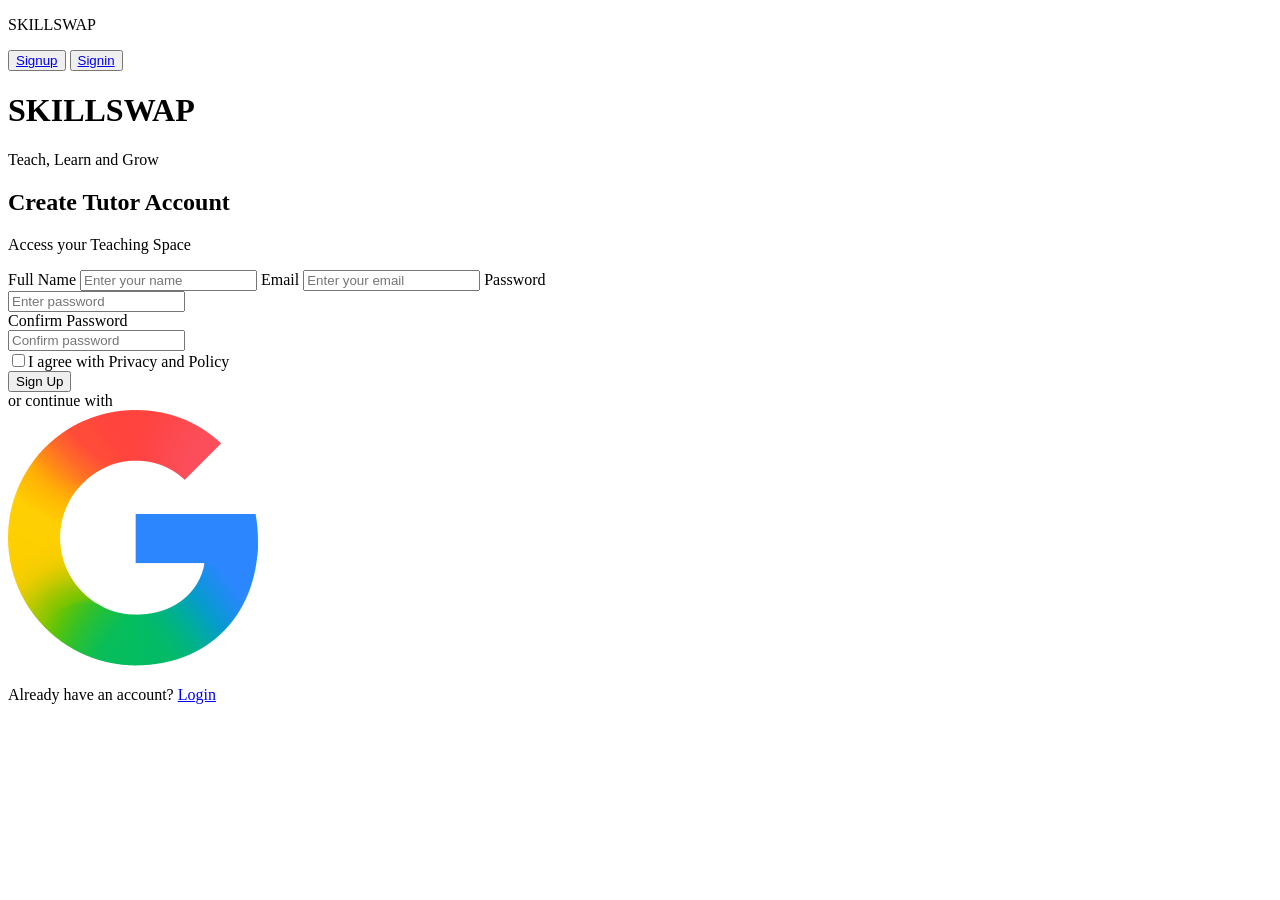
==== signup.html @ 1e4d1a56 "first commit" ====
<!DOCTYPE html>
<html lang="en">

<head>
    <meta charset="UTF-8">
    <meta name="viewport" content="width=device-width, initial-scale=1.0">
    <title>Signup-page</title>
    <link rel="stylesheet" href="Signup.css">
</head>
<body>
    <nav>
        <div class="top">
            <p>SKILLSWAP</p>
            <div class="link">
                <button><a href="Signup.html">Signup</a></button>
                <button><a href="signin.html"> Signin</a></button>
            </div>
        </div>
    </nav>

    <div class="container">
        <div class="left">
            <h1>SKILLSWAP</h1>
            <p>Teach, Learn and Grow</p>
        </div>

        <div class="right">
            <h2>Create Tutor Account</h2>
            <p>Access your Teaching Space</p>
            <label>Full Name</label>
            <input id="fullname" class="input" type="text" placeholder="Enter your name">
            <label>Email</label>
            <input id="email" class="input" type="email" placeholder="Enter your email">
            <label>Password</label>
            <div class="password">
                <input id="password" class="input" type="password" placeholder="Enter password">
            </div>
            <label>Confirm Password</label>
            <div class="password">
                <input id="confirmPassword" class="input" type="password" placeholder="Confirm password">
            </div>

            <div class="check">
                <input id="agree" type="checkbox">I agree with Privacy and Policy
            </div>
            <button id="signupBtn">Sign Up</button>
            <div class="or">or continue with</div>
            <div class="google">
                <img src="images/250px-Google_Favicon_2025.svg (1).png" alt="">
            </div>
            <p class="login-link">Already have an account? <a href="signin.html">Login</a></p>
        </div>
    </div>

    <script src="signup.js"></script>
</body>

</html>
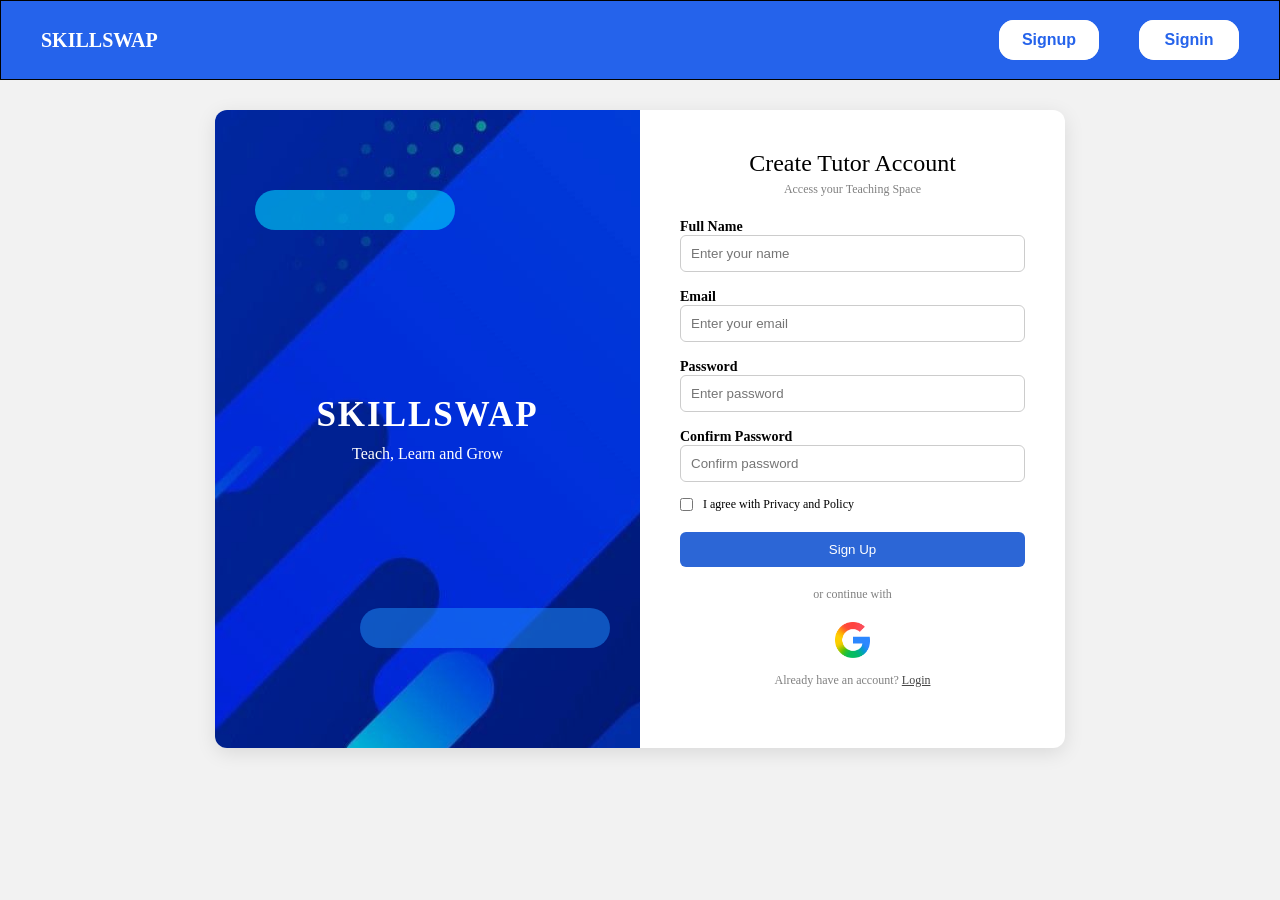
==== commit 23fcd88a: "fix mobile responsiveness" ====
--- a/signup.html
+++ b/signup.html
@@ -5,14 +5,14 @@
     <meta charset="UTF-8">
     <meta name="viewport" content="width=device-width, initial-scale=1.0">
     <title>Signup-page</title>
-    <link rel="stylesheet" href="Signup.css">
+    <link rel="stylesheet" href="signup.css">
 </head>
 <body>
     <nav>
         <div class="top">
             <p>SKILLSWAP</p>
             <div class="link">
-                <button><a href="Signup.html">Signup</a></button>
+                <button><a href="signup.html">Signup</a></button>
                 <button><a href="signin.html"> Signin</a></button>
             </div>
         </div>
--- a/signup.css
+++ b/signup.css
@@ -0,0 +1,212 @@
+* {
+    margin: 0;
+    padding: 0;
+    box-sizing: border-box;
+}
+
+body {
+    background: #f2f2f2;
+
+}
+
+nav {
+    display: flex;
+    justify-content: center;
+    align-items: center;
+    position: sticky;
+    top: 0;
+    z-index: 2;
+}
+
+nav .top {
+    width: 100%;
+    height: 80px;
+    display: flex;
+    justify-content: space-between;
+    align-items: center;
+    background: #2563eb;
+    padding: 30px 40px;
+    border: 1px solid black;
+}
+
+nav .top p {
+    color: white;
+    font-weight: bold;
+    font-size: 20px;
+}
+
+nav .link {
+    display: flex;
+    justify-content: center;
+    align-items: center;
+    gap: 40px;
+
+}
+
+nav .link a {
+    text-decoration: none;
+    color: white;
+    font-size: 16px;
+}
+
+nav .link button {
+    display: flex;
+    border-radius: 15px;
+    border: none;
+}
+
+nav .link button a {
+    display: flex;
+    justify-content: center;
+    align-items: center;
+    text-align: center;
+    justify-items: center;
+    background: white;
+    color: #2563eb;
+    font-size: 16px;
+    font-weight: 600;
+    width: 100px;
+    height: 40px;
+    border-radius: 15px;
+}
+
+.container {
+    width: 850px;
+    display: flex;
+    margin: auto;
+    margin-bottom: 30px;
+    margin-top: 30px;
+    background: white;
+    border-radius: 12px;
+    overflow: hidden;
+    box-shadow: 0 5px 20px rgba(0, 0, 0, 0.1);
+}
+
+.container .left {
+    width: 50%;
+    color: white;
+    display: flex;
+    flex-direction: column;
+    justify-content: center;
+    align-items: center;
+    text-align: center;
+    background: url(images/image1.jpg);
+    position: relative;
+}
+
+
+.container .left::before {
+    content: "";
+    width: 200px;
+    height: 40px;
+    background: #00d4ff;
+    position: absolute;
+    border-radius: 50px;
+    top: 80px;
+    left: 40px;
+    opacity: .6;
+}
+
+.container .left::after {
+    content: "";
+    width: 250px;
+    height: 40px;
+    background: #1e90ff;
+    position: absolute;
+    border-radius: 50px;
+    bottom: 100px;
+    right: 30px;
+    opacity: .5;
+}
+
+
+.container .left h1 {
+    font-size: 35px;
+    letter-spacing: 2px;
+}
+
+.container .left p {
+    margin-top: 10px;
+}
+
+
+.container .right {
+    width: 50%;
+    padding: 40px;
+}
+
+.container .right h2 {
+    margin-bottom: 5px;
+    font-weight: 400;
+    text-align: center;
+}
+
+.container .right p {
+    color: gray;
+    font-size: 12px;
+    margin-bottom: 20px;
+    text-align: center;
+}
+
+.container .right label{
+    font-size: 14px;
+    font-weight: 600;
+}
+
+.container .right .input {
+    width: 100%;
+    padding: 10px;
+    margin-bottom: 15px;
+    border-radius: 6px;
+    border: 1px solid #ccc;
+}
+
+.container .password {
+    position: relative;
+}
+
+.container .password i {
+    position: absolute;
+    right: 10px;
+    top: 12px;
+    color: gray;
+}
+
+.container .check {
+    font-size: 12px;
+    margin-bottom: 20px;
+    display: flex;
+    gap: 10px;
+}
+
+.container button {
+    width: 100%;
+    padding: 10px;
+    background: #2c66d6;
+    border: none;
+    color: white;
+    border-radius: 6px;
+    cursor: pointer;
+}
+
+
+.container .or {
+    text-align: center;
+    font-size: 12px;
+    margin: 20px 0;
+    color: gray;
+}
+
+.container .google {
+    display: flex;
+    justify-content: center;
+}
+
+.container .google img {
+    width: 35px;
+    margin-bottom: 15px;
+}
+
+.login-link a{
+    color: #464646;
+}
